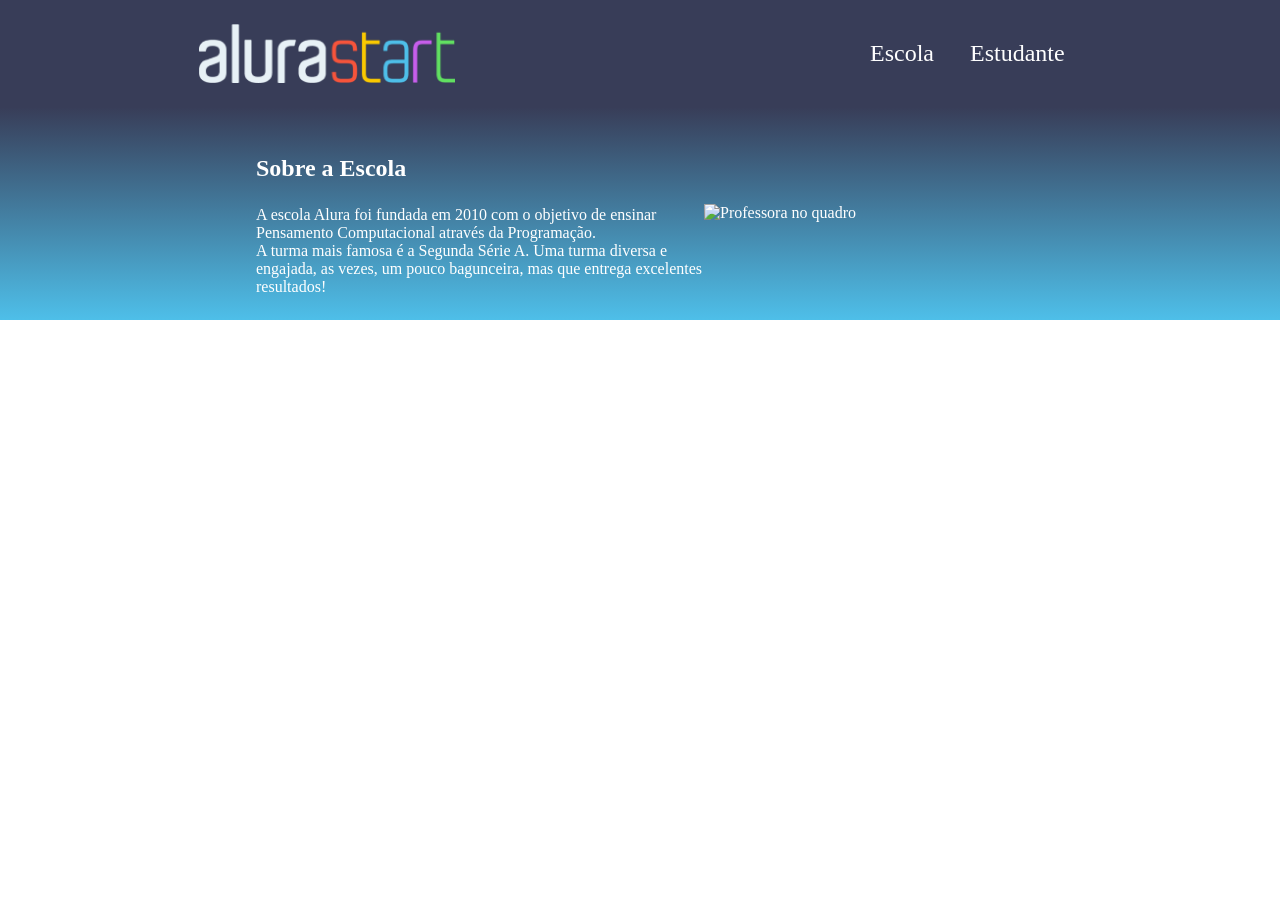
==== index.html @ 276c9cc7 "Add files via upload Construindo a seção da escola" ====
<!DOCTYPE html>
<html lang="en">
<head>
    <meta charset="UTF-8">
    <meta http-equiv="X-UA-compatible" content="IE-edge">
    <meta name="viewport" content="width=, initial-scale=1.0">
    <title>Document</title>
    <link rel="stylesheet" href="style.css">
</head>
<body>
    <header class="cabeçalho">
        <img class="cabeçalho-imagem" src="alurastart logo 1.png" alt="logo do alura start">
        <ul class="cabeçalho-lista">
            <li class="cabeçalho-lista-item">Escola</li>
            <li class="cabeçalho-lista-item">Estudante</li>
        </ul>
    </header>
    <section class="escola"> 
        <div class="escola-div-conteudo">
            <h2 class="escola-titulo"> Sobre a Escola</h2>
            <p class="escola-texto-um">A escola Alura foi fundada em 2010 com o objetivo de ensinar Pensamento Computacional através da Programação. </p> 
            <p class="escola-texto-dois">A turma mais famosa é a Segunda Série A. Uma turma diversa e engajada, as vezes, um pouco bagunceira, mas que entrega excelentes resultados!</p>
        </div>
       
<img class="escola-imagem" src="Formula-bro.png" alt="Professora no quadro">
    </section>
    
</body>
</html>
---- style.css ----
*{
    margin: 0;
    padding: 0;
}

.cabeçalho {
    background-color: #383D58;
    color: white;
    display: flex;
    justify-content: space-around;
    align-items: center;
    padding: 24px 0;
}

.cabeçalho-imagem {
    width: 20%;
}

.cabeçalho-lista-item {
    display: inline-block;
    margin: 0 16px;
    font-size: 24px;
}

.escola-imagem{
    width: 25%;
}

.escola{
    background-image: linear-gradient(#383D58,#4EBFE9);
    color: white;
    display: flex;
    justify-content: center;
    align-items: center;
    padding: 24px 0;
}

.escola-div-conteudo{
    width: 35%;
}
.escola-titulo{
    padding: 24px 0;
}
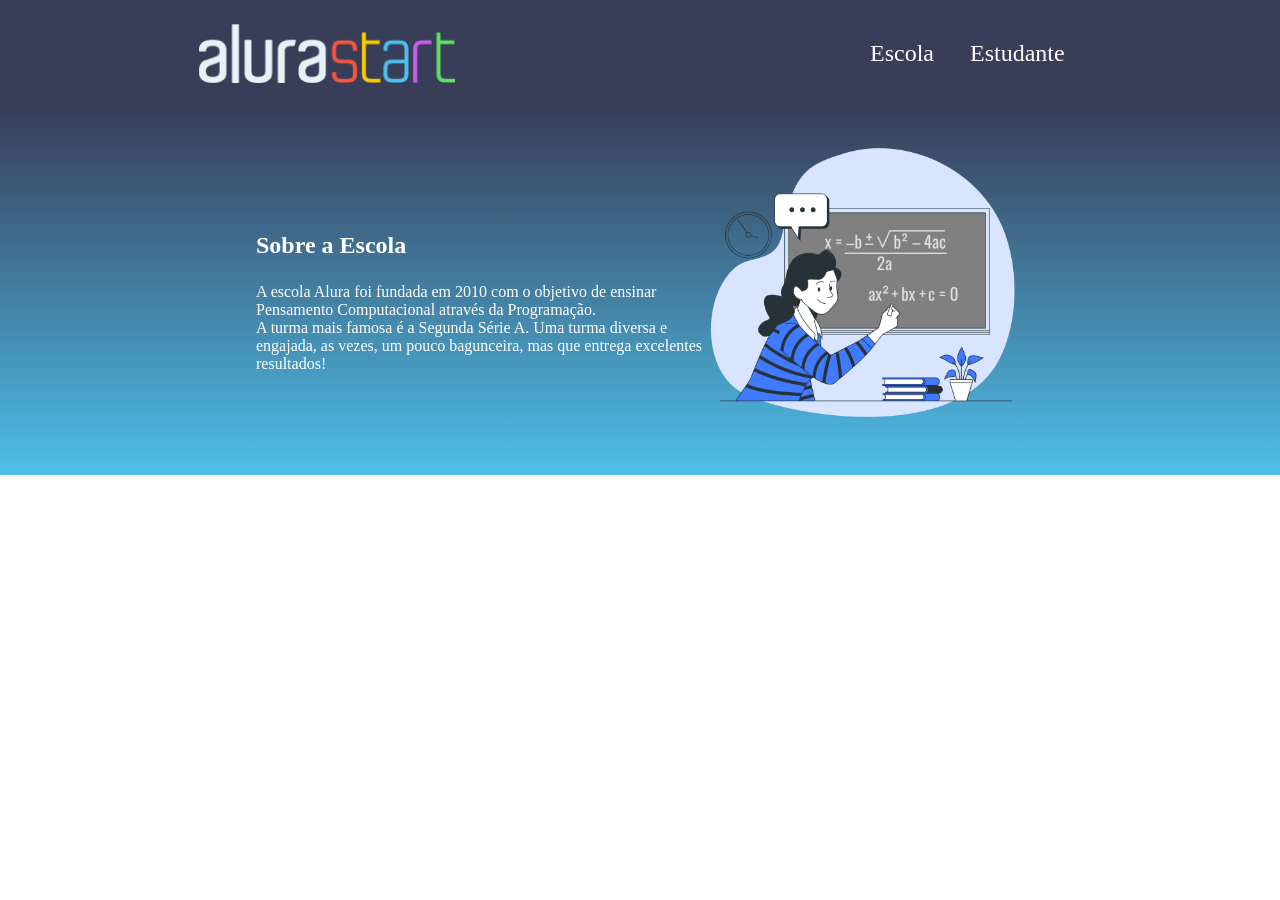
==== commit ed71f773: "alterção" ====
--- a/index.html
+++ b/index.html
@@ -24,6 +24,7 @@
        
 <img class="escola-imagem" src="Formula-bro.png" alt="Professora no quadro">
     </section>
+    <datagrid></datagrid>
     
 </body>
 </html>
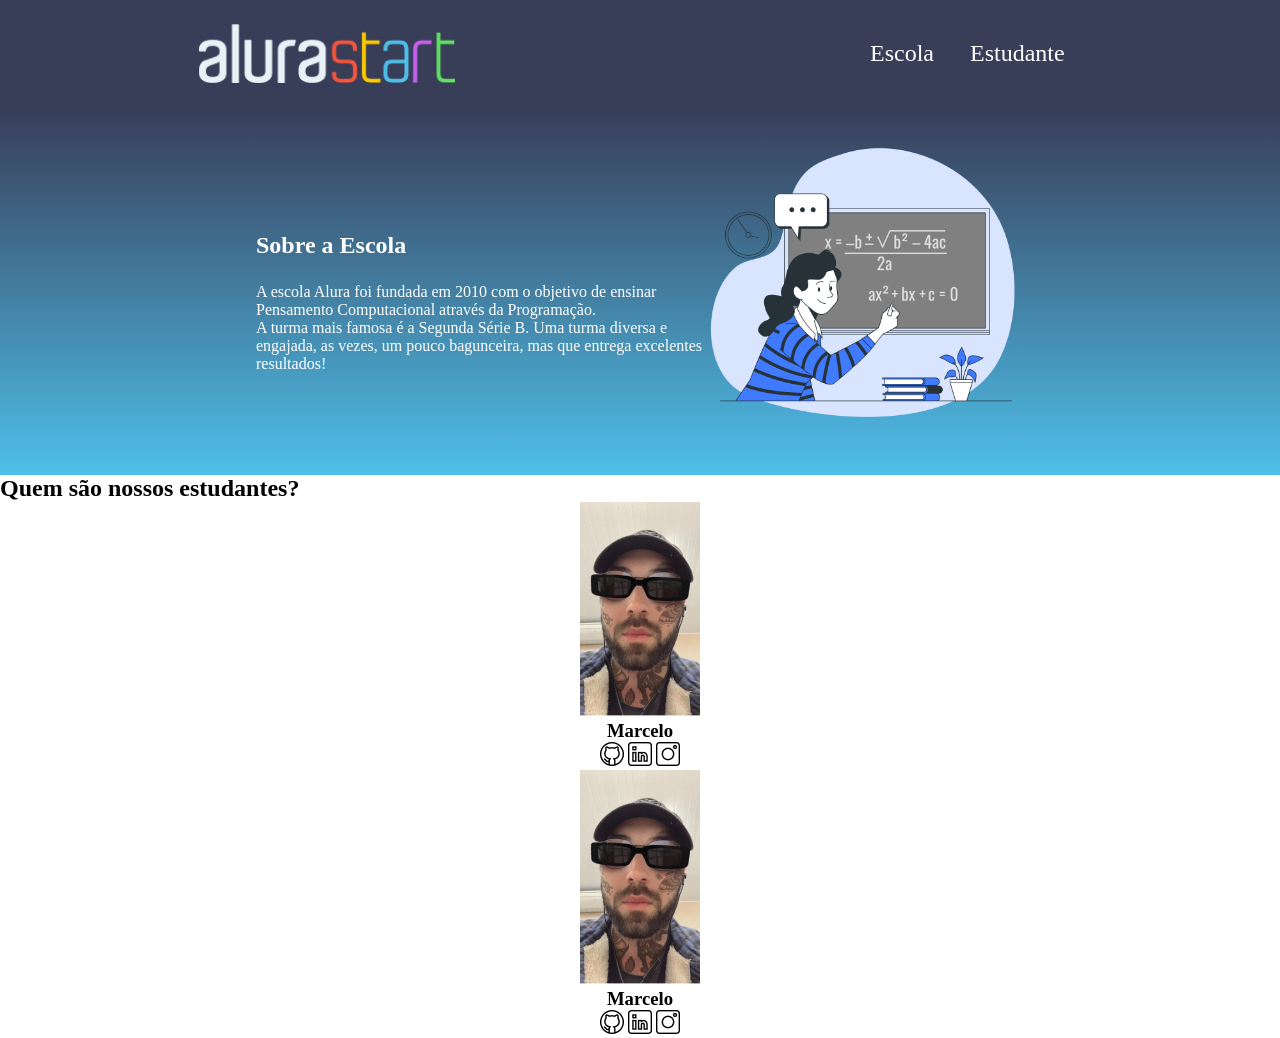
==== commit 117c172c: "Add files via upload" ====
--- a/index.html
+++ b/index.html
@@ -6,6 +6,8 @@
     <meta name="viewport" content="width=, initial-scale=1.0">
     <title>Document</title>
     <link rel="stylesheet" href="style.css">
+    <link rel="preconnect" href="https://fonts.google.apis">
+    
 </head>
 <body>
     <header class="cabeçalho">
@@ -19,12 +21,29 @@
         <div class="escola-div-conteudo">
             <h2 class="escola-titulo"> Sobre a Escola</h2>
             <p class="escola-texto-um">A escola Alura foi fundada em 2010 com o objetivo de ensinar Pensamento Computacional através da Programação. </p> 
-            <p class="escola-texto-dois">A turma mais famosa é a Segunda Série A. Uma turma diversa e engajada, as vezes, um pouco bagunceira, mas que entrega excelentes resultados!</p>
+            <p class="escola-texto-dois">A turma mais famosa é a Segunda Série B. Uma turma diversa e engajada, as vezes, um pouco bagunceira, mas que entrega excelentes resultados!</p>
         </div>
        
 <img class="escola-imagem" src="Formula-bro.png" alt="Professora no quadro">
     </section>
-    <datagrid></datagrid>
+        <section class="estudante">
+        <h2 class="estudante-titulo">Quem são nossos estudantes?</h2>
+        <div class="estudante-div">
+            <img class="estudante-imagem" src="Marcelo.jpg" alt="foto do marcelo"> 
+            <h3 class="estudante-nome">Marcelo</h3>
+            <img class="estudante-icone" src="github.png" alt="icone github">
+            <img class="estudante-icone" src="linkedin.png" alt="icone linkedin">
+            <img class="estudante-icone" src="instagram.png" alt="icone instagram">
+        </div>
+
+        <div class="estudante-div">
+            <img class="estudante-imagem" src="Marcelo.jpg" alt="foto do marcelo"> 
+            <h3 class="estudante-nome">Marcelo</h3>
+            <img class="estudante-icone" src="github.png" alt="icone github">
+            <img class="estudante-icone" src="linkedin.png" alt="icone linkedin">
+            <img class="estudante-icone" src="instagram.png" alt="icone instagram">
+        </div>
+    </section>
     
 </body>
 </html>
--- a/style.css
+++ b/style.css
@@ -40,4 +40,16 @@
 }
 .escola-titulo{
     padding: 24px 0;
+}
+
+.estudante-imagem{
+    width: 120px;
+}
+
+.estudante-icone{
+    width: 24px;
+}
+
+.estudante-div{
+    text-align: center;
 }
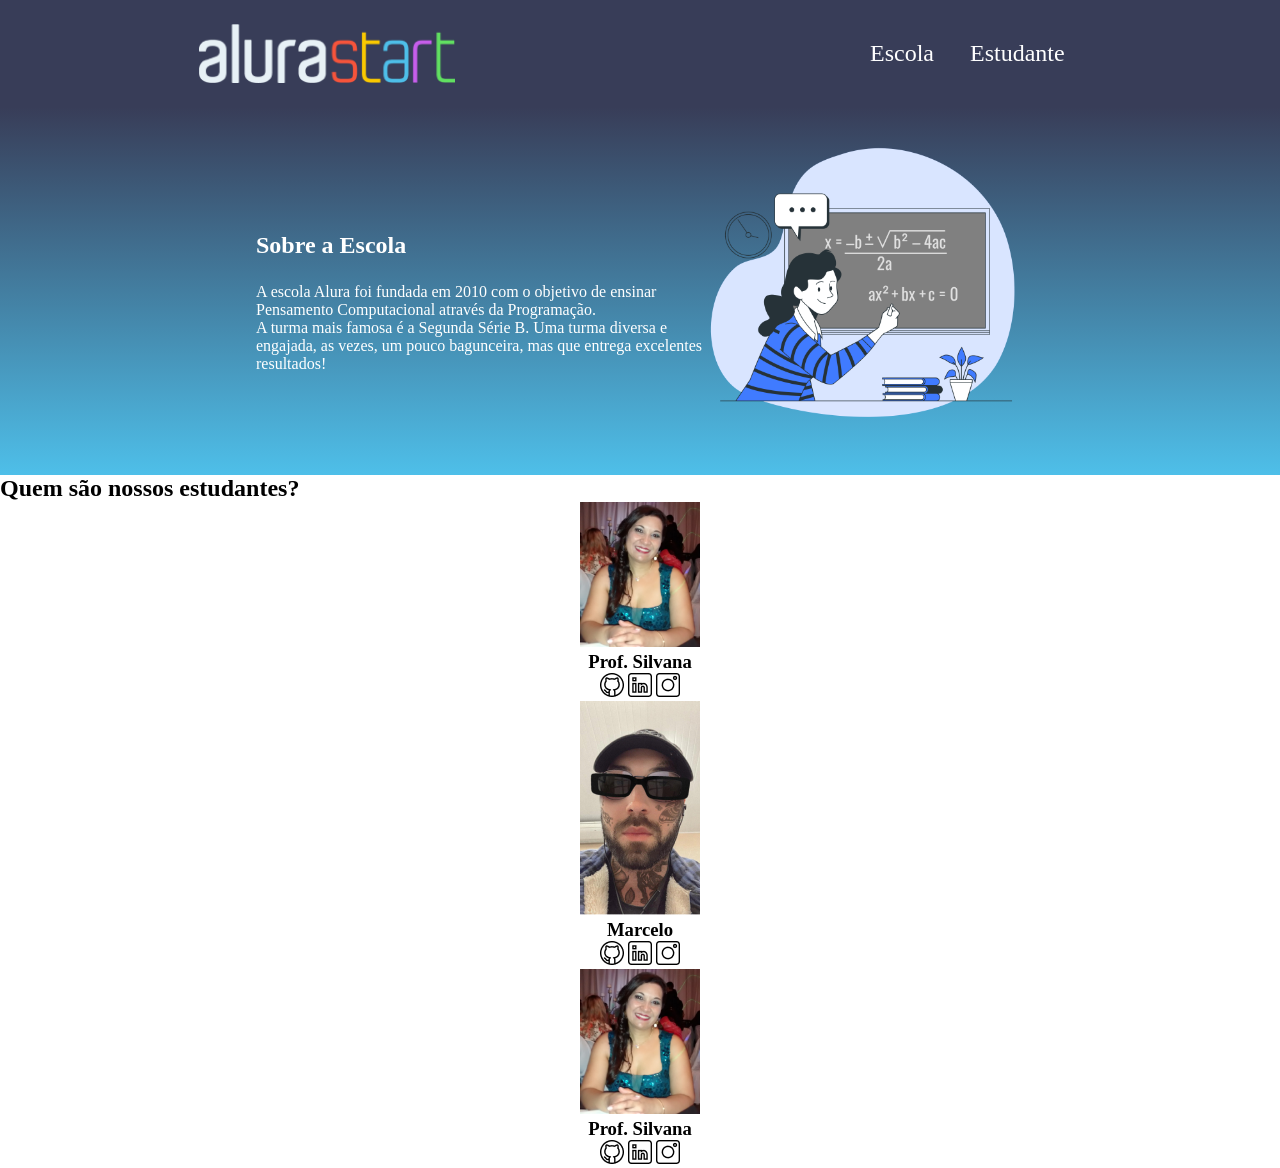
==== commit df6baa91: "Add files via upload" ====
--- a/index.html
+++ b/index.html
@@ -29,8 +29,8 @@
         <section class="estudante">
         <h2 class="estudante-titulo">Quem são nossos estudantes?</h2>
         <div class="estudante-div">
-            <img class="estudante-imagem" src="Marcelo.jpg" alt="foto do marcelo"> 
-            <h3 class="estudante-nome">Marcelo</h3>
+            <img class="estudante-imagem" src="Silvana.jpg" alt="foto de Silvana"> 
+            <h3 class="estudante-nome">Prof. Silvana</h3>
             <img class="estudante-icone" src="github.png" alt="icone github">
             <img class="estudante-icone" src="linkedin.png" alt="icone linkedin">
             <img class="estudante-icone" src="instagram.png" alt="icone instagram">
@@ -43,6 +43,13 @@
             <img class="estudante-icone" src="linkedin.png" alt="icone linkedin">
             <img class="estudante-icone" src="instagram.png" alt="icone instagram">
         </div>
+        <div class="estudante-div">
+            <img class="estudante-imagem" src="Silvana.jpg" alt="foto de Silvana"> 
+            <h3 class="estudante-nome">Prof. Silvana</h3>
+            <img class="estudante-icone" src="github.png" alt="icone github">
+            <img class="estudante-icone" src="linkedin.png" alt="icone linkedin">
+            <img class="estudante-icone" src="instagram.png" alt="icone instagram">
+        </div>
     </section>
     
 </body>
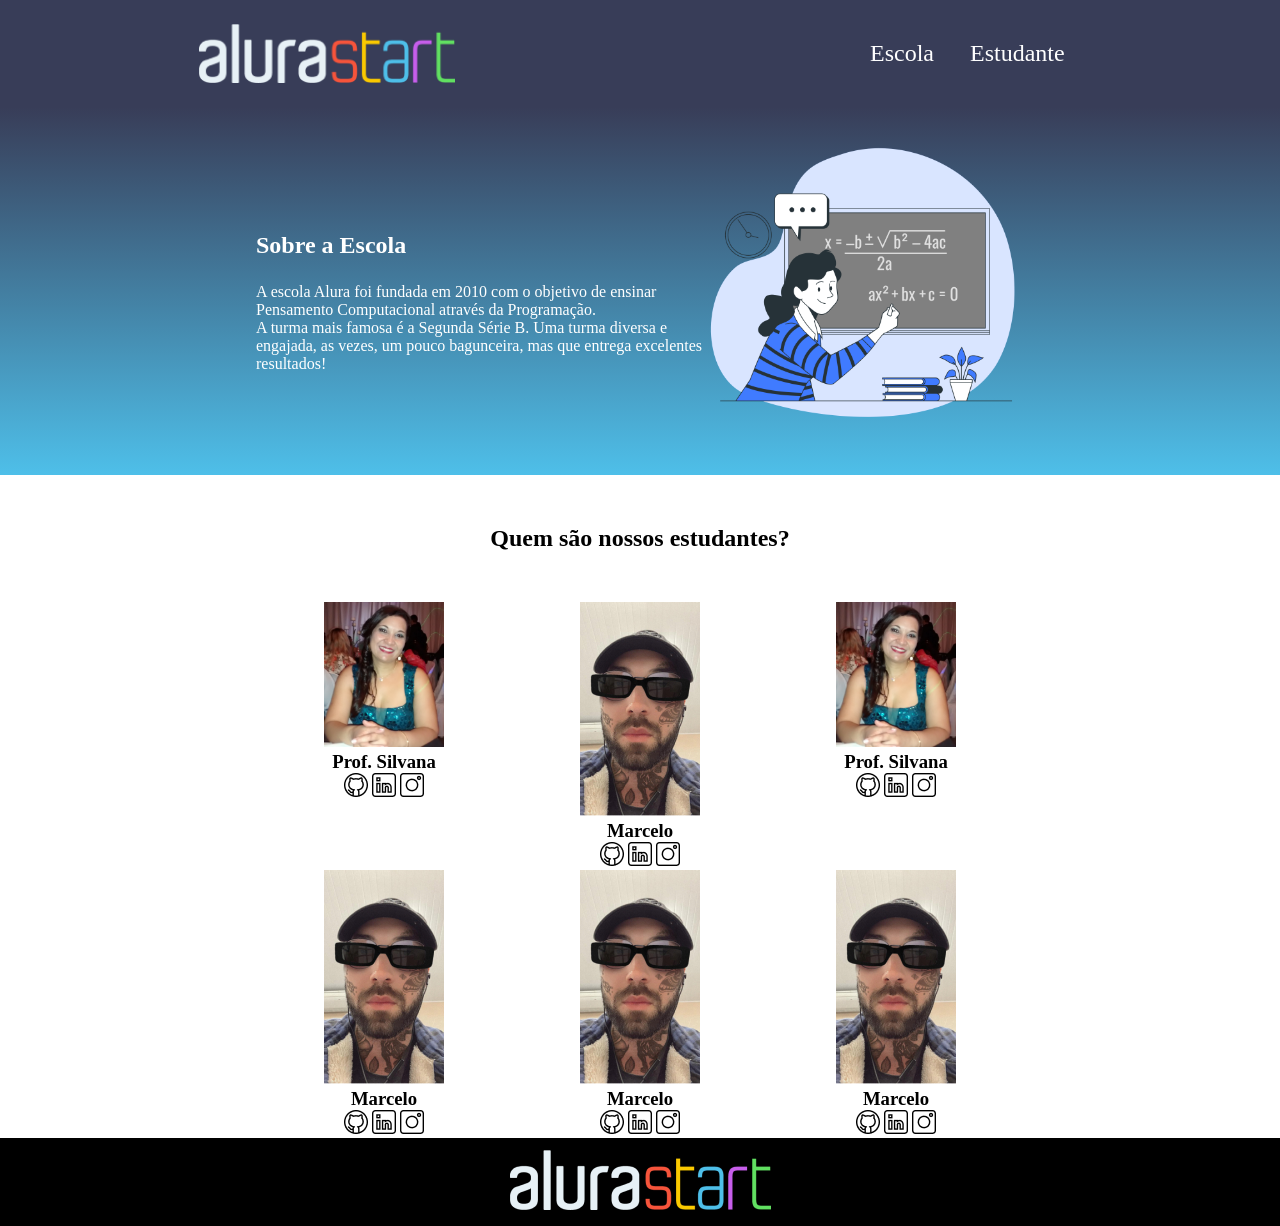
==== commit 139979ca: "Pagina finalizada" ====
--- a/index.html
+++ b/index.html
@@ -28,14 +28,15 @@
     </section>
         <section class="estudante">
         <h2 class="estudante-titulo">Quem são nossos estudantes?</h2>
+        <div class="estudante-todos">
+            <span></span>
         <div class="estudante-div">
             <img class="estudante-imagem" src="Silvana.jpg" alt="foto de Silvana"> 
             <h3 class="estudante-nome">Prof. Silvana</h3>
-            <img class="estudante-icone" src="github.png" alt="icone github">
-            <img class="estudante-icone" src="linkedin.png" alt="icone linkedin">
-            <img class="estudante-icone" src="instagram.png" alt="icone instagram">
+            <a href="https://github.com/Silvana14041975"><img class="estudante-icone" src="github.png" alt="icone github"></a>
+            <a href="https://linkedin.com/Silvana14041975"><img class="estudante-icone" src="linkedin.png" alt="icone linkedin"></a>
+            <a href="https://instagram.com/Silvana14041975"><img class="estudante-icone" src="instagram.png" alt="icone instagram"></a>
         </div>
-
         <div class="estudante-div">
             <img class="estudante-imagem" src="Marcelo.jpg" alt="foto do marcelo"> 
             <h3 class="estudante-nome">Marcelo</h3>
@@ -50,7 +51,34 @@
             <img class="estudante-icone" src="linkedin.png" alt="icone linkedin">
             <img class="estudante-icone" src="instagram.png" alt="icone instagram">
         </div>
+        <span></span>
+        <span></span>
+        <div class="estudante-div">
+            <img class="estudante-imagem" src="Marcelo.jpg" alt="foto do marcelo"> 
+            <h3 class="estudante-nome">Marcelo</h3>
+            <img class="estudante-icone" src="github.png" alt="icone github">
+            <img class="estudante-icone" src="linkedin.png" alt="icone linkedin">
+            <img class="estudante-icone" src="instagram.png" alt="icone instagram">
+        </div>
+        <div class="estudante-div">
+            <img class="estudante-imagem" src="Marcelo.jpg" alt="foto do marcelo"> 
+            <h3 class="estudante-nome">Marcelo</h3>
+            <img class="estudante-icone" src="github.png" alt="icone github">
+            <img class="estudante-icone" src="linkedin.png" alt="icone linkedin">
+            <img class="estudante-icone" src="instagram.png" alt="icone instagram">
+        </div>
+        <div class="estudante-div">
+            <img class="estudante-imagem" src="Marcelo.jpg" alt="foto do marcelo"> 
+            <h3 class="estudante-nome">Marcelo</h3>
+            <img class="estudante-icone" src="github.png" alt="icone github">
+            <img class="estudante-icone" src="linkedin.png" alt="icone linkedin">
+            <img class="estudante-icone" src="instagram.png" alt="icone instagram">
+        </div>
+    </div>
     </section>
+    <footer class="rodape">
+<img class="rodape-imagem"src="alurastart logo 1.png" alt="logo da alura start">
+    </footer>
     
 </body>
 </html>
--- a/style.css
+++ b/style.css
@@ -38,6 +38,7 @@
 .escola-div-conteudo{
     width: 35%;
 }
+
 .escola-titulo{
     padding: 24px 0;
 }
@@ -52,4 +53,24 @@
 
 .estudante-div{
     text-align: center;
+}
+
+.estudante-titulo{
+    text-align: center;
+    padding: 50px 0;
+}
+
+.estudante-todos{
+    display: grid;
+    grid-template-columns: 20% 20% 20% 20% 20%;
+}
+
+.rodape{
+    background-color: black;
+    text-align: center;
+}
+
+.rodape-imagem{
+    height: 60px;
+    padding: 12px 0px;
 }
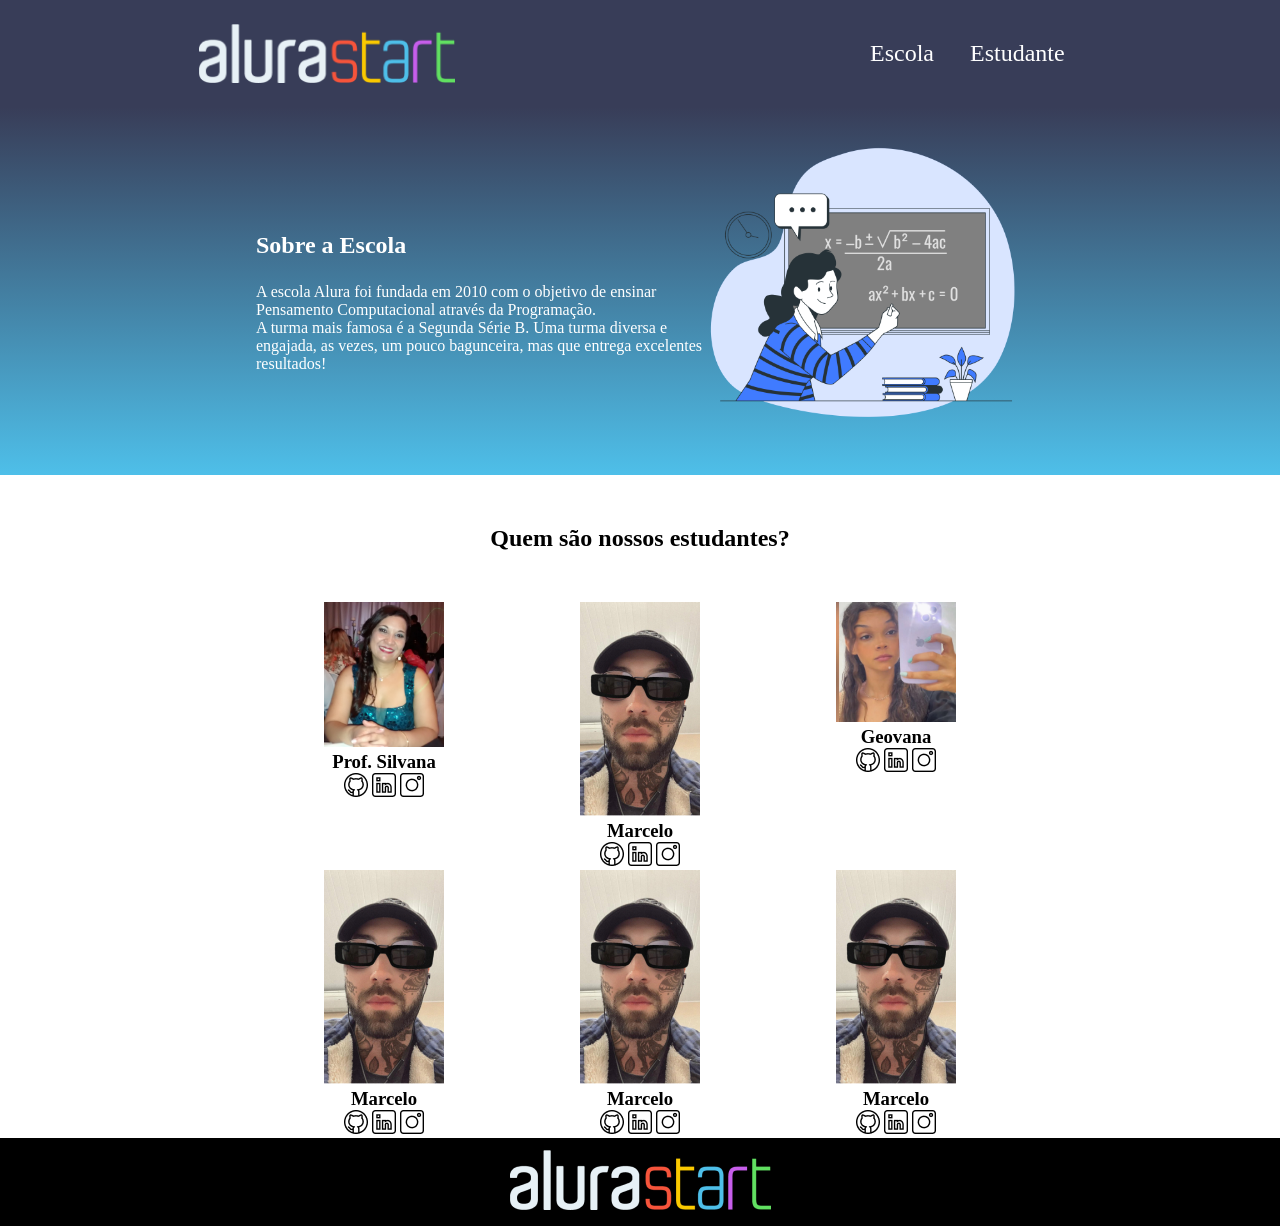
==== commit 16dfb505: "Add files via upload" ====
--- a/index.html
+++ b/index.html
@@ -11,7 +11,7 @@
 </head>
 <body>
     <header class="cabeçalho">
-        <img class="cabeçalho-imagem" src="alurastart logo 1.png" alt="logo do alura start">
+        <img class="cabeçalho-imagem" src="img/alurastart logo 1.png" alt="logo do alura start">
         <ul class="cabeçalho-lista">
             <li class="cabeçalho-lista-item">Escola</li>
             <li class="cabeçalho-lista-item">Estudante</li>
@@ -24,60 +24,60 @@
             <p class="escola-texto-dois">A turma mais famosa é a Segunda Série B. Uma turma diversa e engajada, as vezes, um pouco bagunceira, mas que entrega excelentes resultados!</p>
         </div>
        
-<img class="escola-imagem" src="Formula-bro.png" alt="Professora no quadro">
+<img class="escola-imagem" src="img/Formula-bro.png" alt="Professora no quadro">
     </section>
         <section class="estudante">
         <h2 class="estudante-titulo">Quem são nossos estudantes?</h2>
         <div class="estudante-todos">
             <span></span>
         <div class="estudante-div">
-            <img class="estudante-imagem" src="Silvana.jpg" alt="foto de Silvana"> 
+            <img class="estudante-imagem" src="img/Silvana.jpg" alt="foto de Silvana"> 
             <h3 class="estudante-nome">Prof. Silvana</h3>
-            <a href="https://github.com/Silvana14041975"><img class="estudante-icone" src="github.png" alt="icone github"></a>
-            <a href="https://linkedin.com/Silvana14041975"><img class="estudante-icone" src="linkedin.png" alt="icone linkedin"></a>
-            <a href="https://instagram.com/Silvana14041975"><img class="estudante-icone" src="instagram.png" alt="icone instagram"></a>
+            <a href="https://github.com/Silvana14041975"><img class="estudante-icone" src="img/github.png" alt="icone github"></a>
+            <a href="https://linkedin.com/Silvana14041975"><img class="estudante-icone" src="img/linkedin.png" alt="icone linkedin"></a>
+            <a href="https://instagram.com/Silvana14041975"><img class="estudante-icone" src="img/instagram.png" alt="icone instagram"></a>
         </div>
         <div class="estudante-div">
-            <img class="estudante-imagem" src="Marcelo.jpg" alt="foto do marcelo"> 
+            <img class="estudante-imagem" src="img/Marcelo.jpg" alt="foto do marcelo"> 
             <h3 class="estudante-nome">Marcelo</h3>
-            <img class="estudante-icone" src="github.png" alt="icone github">
-            <img class="estudante-icone" src="linkedin.png" alt="icone linkedin">
-            <img class="estudante-icone" src="instagram.png" alt="icone instagram">
+            <img class="estudante-icone" src="img/github.png" alt="icone github">
+            <img class="estudante-icone" src="img/linkedin.png" alt="icone linkedin">
+            <img class="estudante-icone" src="img/instagram.png" alt="icone instagram">
         </div>
         <div class="estudante-div">
-            <img class="estudante-imagem" src="Silvana.jpg" alt="foto de Silvana"> 
-            <h3 class="estudante-nome">Prof. Silvana</h3>
-            <img class="estudante-icone" src="github.png" alt="icone github">
-            <img class="estudante-icone" src="linkedin.png" alt="icone linkedin">
-            <img class="estudante-icone" src="instagram.png" alt="icone instagram">
+            <img class="estudante-imagem" src="img/Geovana2ºB.jpg" alt="foto de Geovana"> 
+            <h3 class="estudante-nome">Geovana</h3>
+            <a href="https://github.com/Silvana14041975"><img class="estudante-icone" src="img/github.png" alt="icone github"></a>
+            <img class="estudante-icone" src="img/linkedin.png" alt="icone linkedin">
+            <img class="estudante-icone" src="img/instagram.png" alt="icone instagram">
         </div>
         <span></span>
         <span></span>
         <div class="estudante-div">
-            <img class="estudante-imagem" src="Marcelo.jpg" alt="foto do marcelo"> 
+            <img class="estudante-imagem" src="img/Marcelo.jpg" alt="foto do marcelo"> 
             <h3 class="estudante-nome">Marcelo</h3>
-            <img class="estudante-icone" src="github.png" alt="icone github">
-            <img class="estudante-icone" src="linkedin.png" alt="icone linkedin">
-            <img class="estudante-icone" src="instagram.png" alt="icone instagram">
+            <img class="estudante-icone" src="img/github.png" alt="icone github">
+            <img class="estudante-icone" src="img/linkedin.png" alt="icone linkedin">
+            <img class="estudante-icone" src="img/instagram.png" alt="icone instagram">
         </div>
         <div class="estudante-div">
-            <img class="estudante-imagem" src="Marcelo.jpg" alt="foto do marcelo"> 
+            <img class="estudante-imagem" src="img/Marcelo.jpg" alt="foto do marcelo"> 
             <h3 class="estudante-nome">Marcelo</h3>
-            <img class="estudante-icone" src="github.png" alt="icone github">
-            <img class="estudante-icone" src="linkedin.png" alt="icone linkedin">
-            <img class="estudante-icone" src="instagram.png" alt="icone instagram">
+            <img class="estudante-icone" src="img/github.png" alt="icone github">
+            <img class="estudante-icone" src="img/linkedin.png" alt="icone linkedin">
+            <img class="estudante-icone" src="img/instagram.png" alt="icone instagram">
         </div>
         <div class="estudante-div">
-            <img class="estudante-imagem" src="Marcelo.jpg" alt="foto do marcelo"> 
+            <img class="estudante-imagem" src="img/Marcelo.jpg" alt="foto do marcelo"> 
             <h3 class="estudante-nome">Marcelo</h3>
-            <img class="estudante-icone" src="github.png" alt="icone github">
-            <img class="estudante-icone" src="linkedin.png" alt="icone linkedin">
-            <img class="estudante-icone" src="instagram.png" alt="icone instagram">
+            <img class="estudante-icone" src="img/github.png" alt="icone github">
+            <img class="estudante-icone" src="img/linkedin.png" alt="icone linkedin">
+            <img class="estudante-icone" src="img/instagram.png" alt="icone instagram">
         </div>
     </div>
     </section>
     <footer class="rodape">
-<img class="rodape-imagem"src="alurastart logo 1.png" alt="logo da alura start">
+        <img class="rodape-imagem" src="img/alurastart logo 1.png" alt="logo da alura start">
     </footer>
     
 </body>
